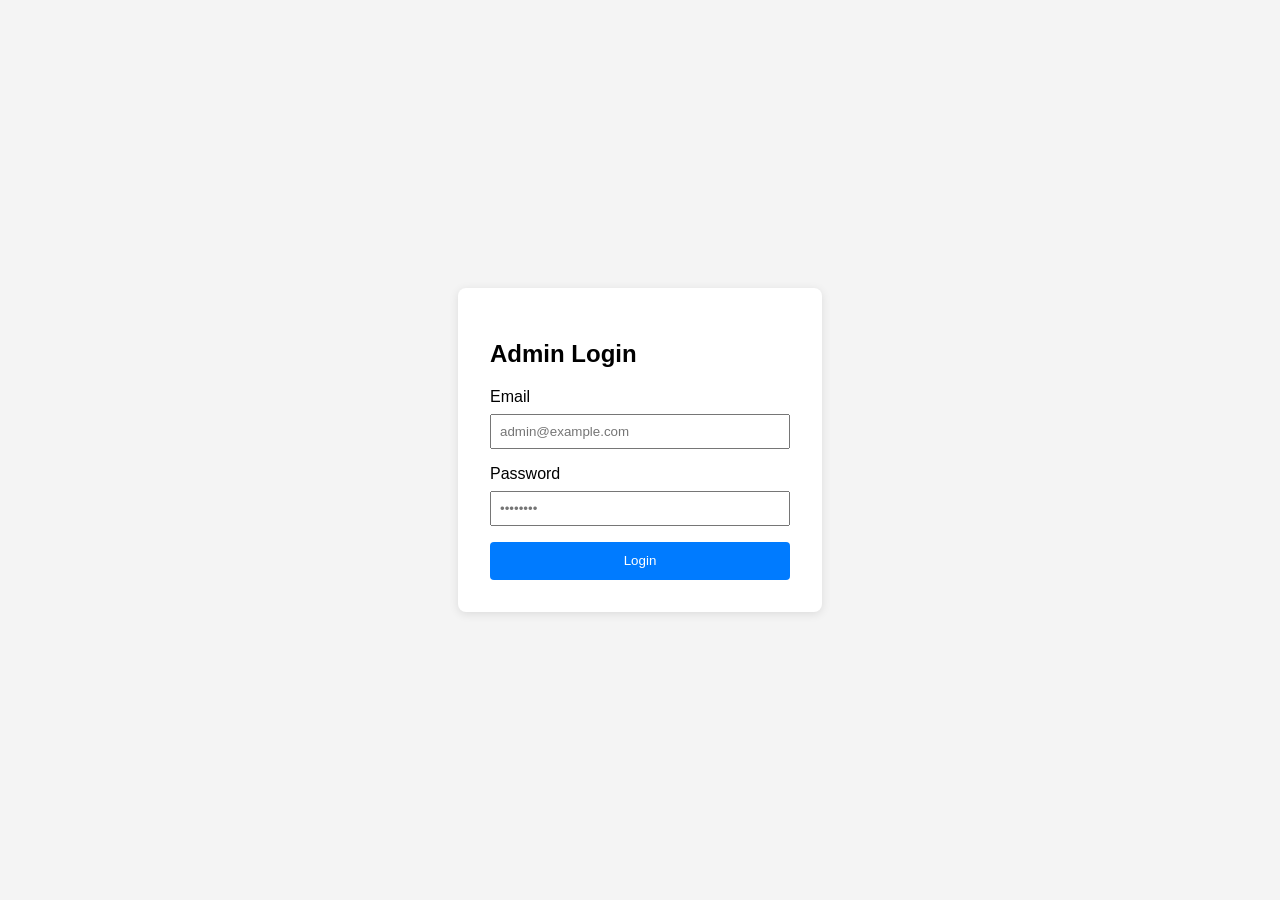
==== index.html @ 12d50f90 "feat: initialize admin panel foundation" ====
<!DOCTYPE html>
<html lang="en">
<head>
    <meta charset="UTF-8">
    <meta name="viewport" content="width=device-width, initial-scale=1.0">
    <title>Admin Panel - Login</title>
    <link rel="stylesheet" href="style.css">
</head>
<body>
    <div class="login-container">
        <h2>Admin Login</h2>
        <div class="form-group">
            <label>Email</label>
            <input type="email" id="loginEmail" placeholder="admin@example.com">
        </div>
        <div class="form-group">
            <label>Password</label>
            <input type="password" id="loginPassword" placeholder="••••••••">
        </div>
        <button class="btn" onclick="login()">Login</button>
    </div>
    <script src="config.js"></script>
    <script src="auth.js"></script>
</body>
</html>
---- style.css ----
body { font-family: sans-serif; display: flex; justify-content: center; align-items: center; height: 100vh; background: #f4f4f4; margin: 0; }
.login-container { background: white; padding: 2rem; border-radius: 8px; box-shadow: 0 2px 10px rgba(0,0,0,0.1); width: 300px; }
.form-group { margin-bottom: 1rem; }
label { display: block; margin-bottom: 0.5rem; }
input { width: 100%; padding: 0.5rem; box-sizing: border-box; }
.btn { width: 100%; padding: 0.7rem; background: #007bff; color: white; border: none; border-radius: 4px; cursor: pointer; }
.btn:hover { background: #0056b3; }
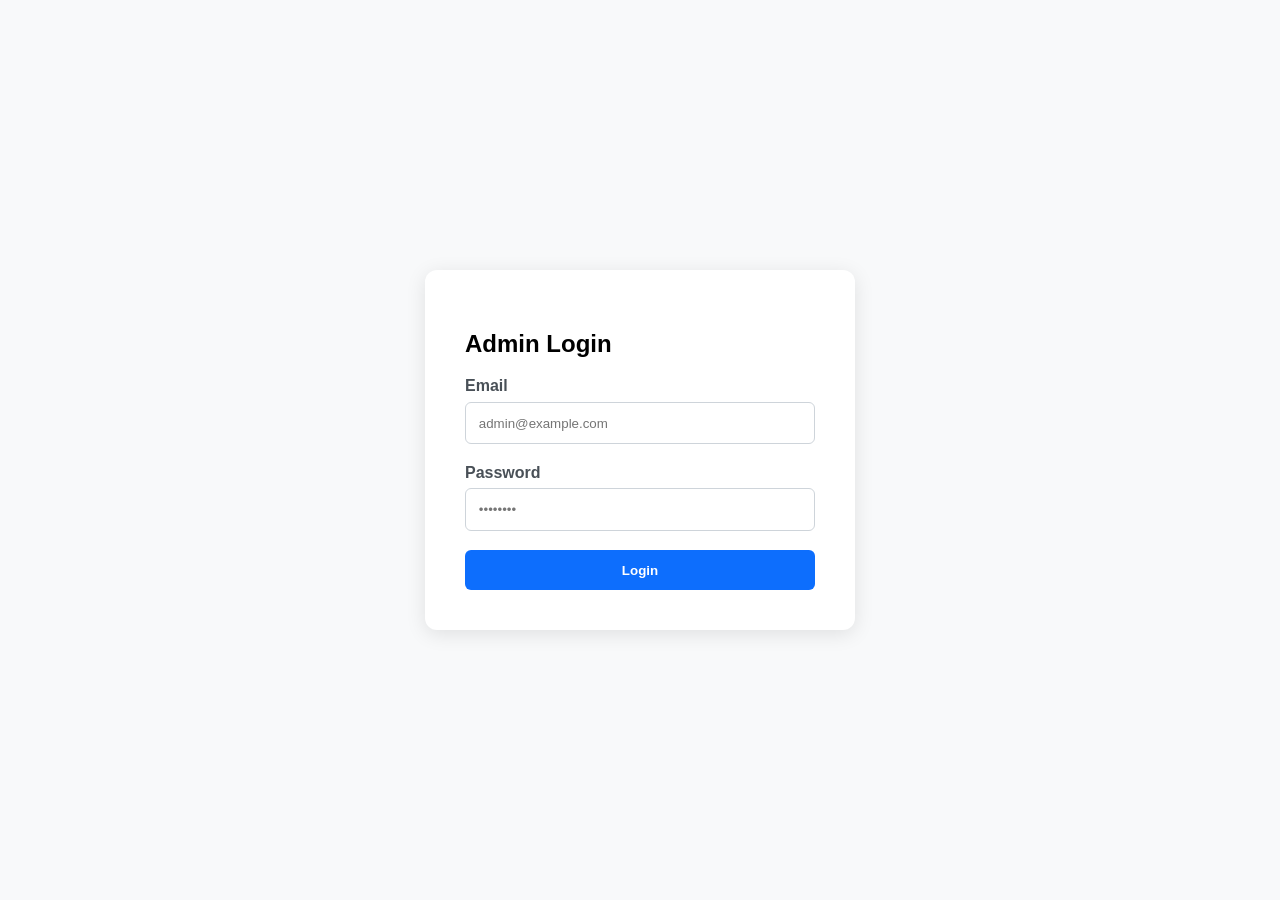
==== commit e0923c86: "feat: polish admin panel and improve user experience" ====
--- a/index.html
+++ b/index.html
@@ -20,6 +20,7 @@
         <button class="btn" onclick="login()">Login</button>
     </div>
     <script src="config.js"></script>
+    <script src="utils.js"></script>
     <script src="auth.js"></script>
 </body>
 </html>
--- a/style.css
+++ b/style.css
@@ -1,7 +1,28 @@
-body { font-family: sans-serif; display: flex; justify-content: center; align-items: center; height: 100vh; background: #f4f4f4; margin: 0; }
-.login-container { background: white; padding: 2rem; border-radius: 8px; box-shadow: 0 2px 10px rgba(0,0,0,0.1); width: 300px; }
-.form-group { margin-bottom: 1rem; }
-label { display: block; margin-bottom: 0.5rem; }
-input { width: 100%; padding: 0.5rem; box-sizing: border-box; }
-.btn { width: 100%; padding: 0.7rem; background: #007bff; color: white; border: none; border-radius: 4px; cursor: pointer; }
-.btn:hover { background: #0056b3; }+body { font-family: 'Segoe UI', sans-serif; display: flex; justify-content: center; align-items: center; height: 100vh; background: #f8f9fa; margin: 0; }
+.login-container { background: white; padding: 2.5rem; border-radius: 12px; box-shadow: 0 4px 20px rgba(0,0,0,0.1); width: 350px; }
+.form-group { margin-bottom: 1.2rem; }
+label { display: block; margin-bottom: 0.4rem; font-weight: 600; color: #495057; }
+input { width: 100%; padding: 0.8rem; border: 1px solid #ced4da; border-radius: 6px; box-sizing: border-box; }
+.btn { width: 100%; padding: 0.8rem; background: #0d6efd; color: white; border: none; border-radius: 6px; cursor: pointer; font-weight: 600; transition: background 0.2s; }
+.btn:hover { background: #0b5ed7; }
+.btn:disabled { background: #adb5bd; cursor: not-allowed; }
+
+/* Dashboard */
+.dashboard-container { width: 100%; height: 100vh; display: flex; flex-direction: column; }
+.header { background: #212529; color: white; padding: 1rem 2rem; display: flex; justify-content: space-between; align-items: center; }
+.layout { display: flex; flex: 1; overflow: hidden; }
+.sidebar { width: 220px; background: #f8f9fa; border-right: 1px solid #dee2e6; padding: 1.5rem; }
+.sidebar ul { list-style: none; padding: 0; }
+.sidebar li { padding: 0.8rem; cursor: pointer; border-radius: 6px; margin-bottom: 0.5rem; }
+.sidebar li:hover { background: #e9ecef; }
+.content { padding: 2rem; flex: 1; overflow-y: auto; }
+
+/* Table */
+table { width: 100%; border-collapse: collapse; background: white; box-shadow: 0 1px 3px rgba(0,0,0,0.1); border-radius: 8px; overflow: hidden; }
+thead { background: #f8f9fa; }
+th, td { padding: 1rem; border-bottom: 1px solid #eee; }
+tr:hover { background: #f1f3f5; }
+
+/* Notifications & Spinner */
+.notification { position: fixed; top: 20px; right: 20px; padding: 1rem 2rem; border-radius: 6px; color: white; z-index: 9999; }
+.spinner { position: fixed; top: 0; left: 0; width: 100%; height: 100%; background: rgba(255,255,255,0.7); display: flex; justify-content: center; align-items: center; z-index: 10000; }
